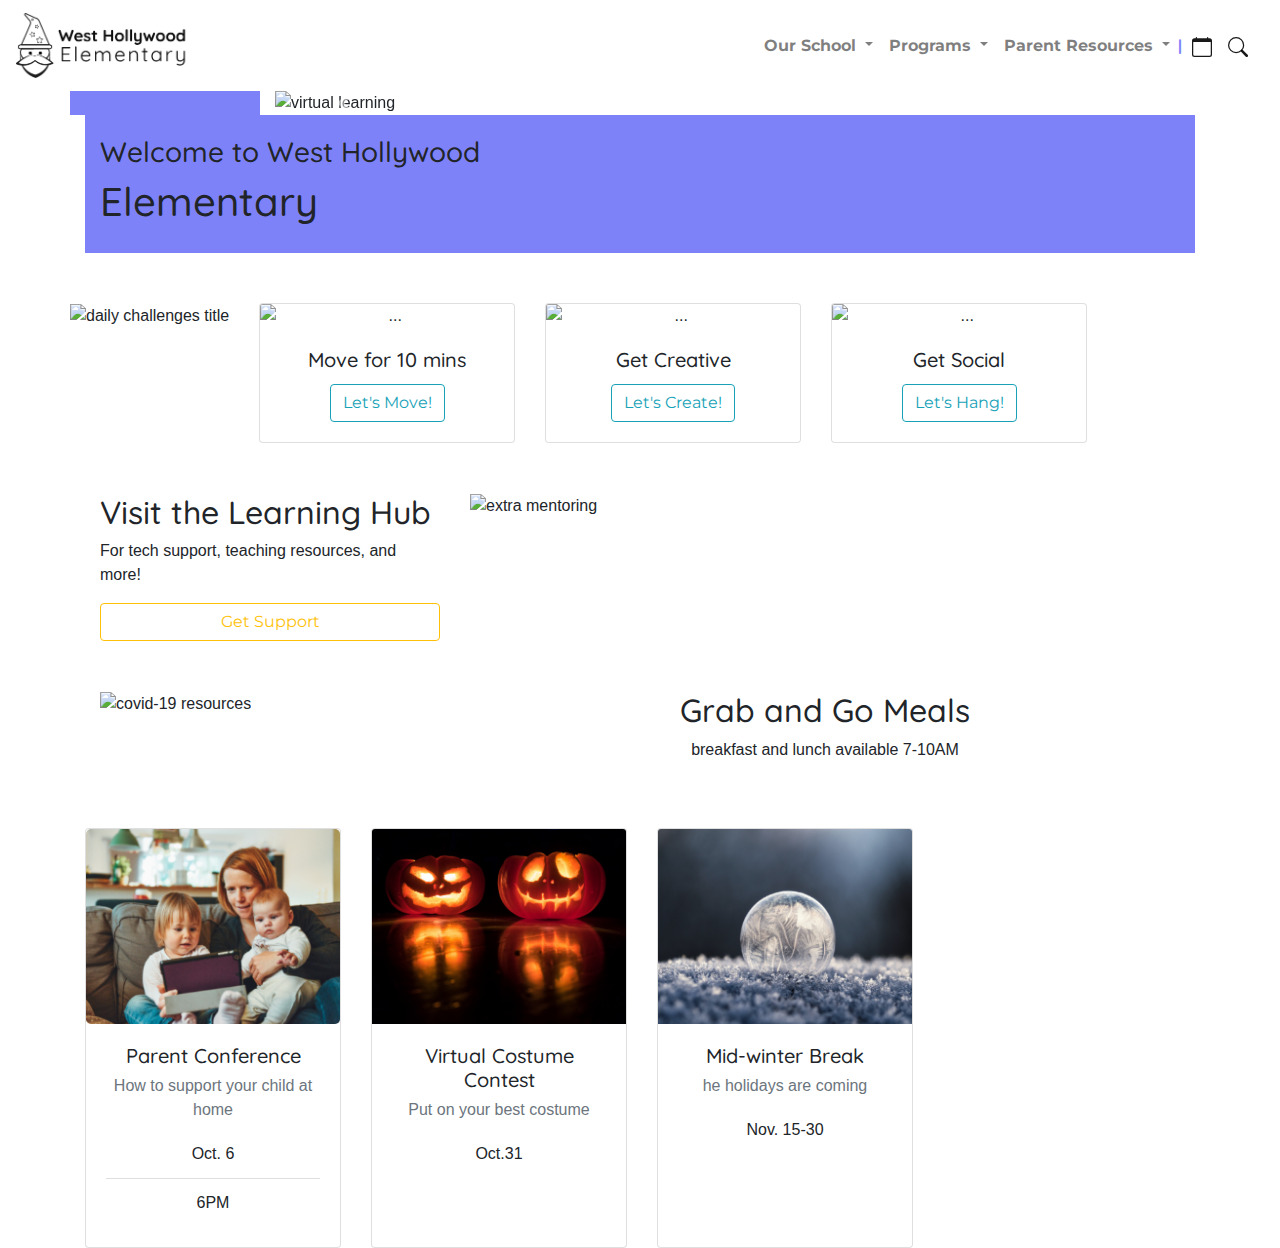
==== index.html @ 7e41cf3b "removed background squares" ====
<!DOCTYPE html>
<html lang="en">
<head>
    <meta charset="UTF-8">
    <meta name="viewport" content="width=device-width, initial-scale=1.0">
    <link rel="stylesheet" href="css/style.css">
    <link rel="stylesheet" href="https://stackpath.bootstrapcdn.com/bootstrap/4.5.2/css/bootstrap.min.css" integrity="sha384-JcKb8q3iqJ61gNV9KGb8thSsNjpSL0n8PARn9HuZOnIxN0hoP+VmmDGMN5t9UJ0Z" crossorigin="anonymous">
    <link href="https://fonts.googleapis.com/css2?family=Montserrat:ital,wght@0,300;0,400;0,500;0,600;0,700;1,300;1,400;1,500;1,600;1,700&family=Quicksand:wght@300;400;500;600;700&display=swap" rel="stylesheet">
    <link rel="stylesheet" href="https://unpkg.com/aos@next/dist/aos.css" />
    <title>West Hollywood Elementary</title>
</head>
<body>
<!--navigation-->
<nav class="navbar navbar-expand-lg navbar-light sticky-top">
    <div class="d-flex flex-grow-1">
        <span class="w-100 d-lg-none d-block"><!-- hidden spacer to center brand on mobile --></span>
        <a class="navbar-brand d-none d-lg-inline-block" href="index.html">
            <img src="images/wizard-logo-drk.png" width="175px" alt="wizard logo">
        </a>
        <a class="navbar-brand-two mx-auto d-lg-none d-inline-block" href="#">
            <img src="//placehold.it/40?text=LOGO" alt="logo">
        </a>
        <div class="w-100 text-right">
            <button class="navbar-toggler" type="button" data-toggle="collapse" data-target="#myNavbar">
                <span class="navbar-toggler-icon"></span>
            </button>
        </div>
    </div>
    <div class="collapse navbar-collapse flex-grow-1 text-right" id="myNavbar">
        <ul class="navbar-nav ml-auto flex-nowrap">
            <li class="nav-item dropdown">
                <a class="nav-link dropdown-toggle" href="#" id="navbarDropdownMenuLink" role="button" data-toggle="dropdown" aria-haspopup="true" aria-expanded="false">
                  Our School
                </a>
                <div class="dropdown-menu" aria-labelledby="navbarDropdownMenuLink">
                  <a class="dropdown-item" href="#">About</a>
                  <a class="dropdown-item" href="#">Attendance</a>
                  <a class="dropdown-item" href="#">California Learning Standards</a>
                  <a class="dropdown-item" href="#">COVID-19</a>
                  <a class="dropdown-item" href="#">Dress Code and Rules</a>
                  <a class="dropdown-item" href="#">Enrollment and Registration</a>
                  <a class="dropdown-item" href="#">Parking</a>
                  <a class="dropdown-item" href="#">Teachers and Staff</a>  
                </div>
              </li>
              <li class="nav-item dropdown">
                  <a class="nav-link dropdown-toggle" href="#" id="navbarDropdownMenuLink" role="button" data-toggle="dropdown" aria-haspopup="true" aria-expanded="false">
                    Programs
                  </a>
                  <div class="dropdown-menu" aria-labelledby="navbarDropdownMenuLink">
                    <a class="dropdown-item" href="#">COVID-19 Challenges</a>
                    <a class="dropdown-item" href="#">Gardening</a>
                    <a class="dropdown-item" href="#">GATE/SPED</a>
                    <a class="dropdown-item" href="#">Music</a>
                    <a class="dropdown-item" href="#">Physical Education</a>
                    <a class="dropdown-item" href="#">Visual Arts</a>
                  </div>
                </li>
                <li class="nav-item dropdown">
                  <a class="nav-link dropdown-toggle" href="#" id="navbarDropdownMenuLink" role="button" data-toggle="dropdown" aria-haspopup="true" aria-expanded="false">
                    Parent Resources
                  </a>
                  <div class="dropdown-menu" aria-labelledby="navbarDropdownMenuLink">
                    <a class="dropdown-item" href="#">Common Core</a>
                    <a class="dropdown-item" href="#">Friends of WHE</a>
                    <a class="dropdown-item" href="#">News and Alerts</a>
                    <a class="dropdown-item" href="#">Parent Portal</a>
                    <a class="dropdown-item" href="#">Principal’s Newsletter</a>
                    <a class="dropdown-item" href="#">School Site Council</a>
                    <a class="dropdown-item" href="#">Virtual Learning Hub</a>
                  </div>
                </li>
        </ul>
    </div>
    <div class="purpledivider">
        |
    </div>
    <!--calendar icon-->
    <a class="navbar-brand" href="#"> <svg width="1em" height="1em" viewBox="0 0 16 16" class="bi bi-calendar" fill="currentColor" xmlns="http://www.w3.org/2000/svg">
        <path fill-rule="evenodd" d="M3.5 0a.5.5 0 0 1 .5.5V1h8V.5a.5.5 0 0 1 1 0V1h1a2 2 0 0 1 2 2v11a2 2 0 0 1-2 2H2a2 2 0 0 1-2-2V3a2 2 0 0 1 2-2h1V.5a.5.5 0 0 1 .5-.5zM1 4v10a1 1 0 0 0 1 1h12a1 1 0 0 0 1-1V4H1z"/>
      </svg> 
    </a>
    <!--search icon-->
    <a class="navbar-brand" href="#"><svg width="1em" height="1em" viewBox="0 0 16 16" class="bi bi-search" fill="currentColor" xmlns="http://www.w3.org/2000/svg">
        <path fill-rule="evenodd" d="M10.442 10.442a1 1 0 0 1 1.415 0l3.85 3.85a1 1 0 0 1-1.414 1.415l-3.85-3.85a1 1 0 0 1 0-1.415z"/>
    <path fill-rule="evenodd" d="M6.5 12a5.5 5.5 0 1 0 0-11 5.5 5.5 0 0 0 0 11zM13 6.5a6.5 6.5 0 1 1-13 0 6.5 6.5 0 0 1 13 0z"/>
    </svg> 
    </a>
</nav>
<!--hero-->
<div class="container bg-hero">
    <div class="row">
        <div class="col-sm-2 bgherobookmark"></div>
        <div class="col-sm-10">
            <div id="carouselExampleCaptions" class="carousel slide" data-ride="carousel">
                <ol class="carousel-indicators">
                  <li data-target="#carouselExampleCaptions" data-slide-to="0" class="active"></li>
                  <li data-target="#carouselExampleCaptions" data-slide-to="1"></li>
                  <li data-target="#carouselExampleCaptions" data-slide-to="2"></li>
                </ol>
                <div class="carousel-inner">
                  <div class="carousel-item active">
                    <img src="images/hero1.png" class="d-block w-100" alt="virtual learning">
                    <div class="carousel-caption d-none d-md-block">
                      <h5>Virtual Learning
                        Hub</h5>
                      <p>We are ready to support all virtual learning needs!</p>
                    </div>
                  </div>
                  <div class="carousel-item">
                    <img src="images/hero2.png" class="d-block w-100" alt="virtual talent show">
                    <div class="carousel-caption d-none d-md-block">
                      <h5>Virtual Talent
                        Show</h5>
                      <p>TBA: Keep an eye out for performance date!</p>
                    </div>
                  </div>
                  <div class="carousel-item">
                    <img src="images/hero3.png" class="d-block w-100" alt="covid update">
                    <div class="carousel-caption d-none d-md-block">
                      <h5>COVID -19
                        Updates</h5>
                      <p>Sign up for text alerts or simply visit the calendar.</p>
                    </div>
                  </div>
                </div>
                <a class="carousel-control-prev" href="#carouselExampleCaptions" role="button" data-slide="prev">
                  <span class="carousel-control-prev-icon" aria-hidden="true"></span>
                  <span class="sr-only">Previous</span>
                </a>
                <a class="carousel-control-next" href="#carouselExampleCaptions" role="button" data-slide="next">
                  <span class="carousel-control-next-icon" aria-hidden="true"></span>
                  <span class="sr-only">Next</span>
                </a>
              </div>
        </div>
    </div>
    <div class="herobookmark-bottom">
        <h3>Welcome to West Hollywood</h3>
        <h1>Elementary</h1>
    </div>
</div>
<!--daily challenge-->
<div class="container containermargintop">
    <div class="row bgchallengesquare">
            <div class="marginright30">
                <img src="images/challengebookmark.png" alt="daily challenges title">
            </div>
        <div class="card-deck">

            <div class="card text-center" style="width: 16rem;">
                <img src="images/dailychallenge1.png" class="card-img-top" alt="...">
                <div class="card-body">
                    <h5 class="card-title">Move for 10 mins</h5>
                    <a href="#" class="btn btn-outline-info">Let's Move!</a>
                </div>
            </div>

            <div class="card text-center" style="width: 16rem;">
                <img src="images/dailychallenge2.png" class="card-img-top" alt="...">
                <div class="card-body">
                    <h5 class="card-title">Get Creative</h5>
                    <a href="#" class="btn btn-outline-info">Let's Create!</a>
                </div>
            </div>

            <div class="card text-center" style="width: 16rem;">
                <img src="images/dailychallenge3.png" class="card-img-top" alt="...">
                <div class="card-body">
                    <h5 class="card-title">Get Social</h5>
                    <a href="#" class="btn btn-outline-info">Let's Hang!</a>
                </div>
            </div>
    </div>
</div>
<!--extra mentoring-->
<div class="container containermargintop">
    <div class="row">
        <div class="col-sm-4 mentortxt">
            <h2>Visit the Learning
                Hub</h2>
            <p>For tech support, teaching resources, and more!</p>
            <a href="#" class="btn btn-outline-warning">Get Support</a>
        </div>
        <div class="bgmentorsquare col-sm-8">
            <div>
            <img src="images/mentoringbookmark.png" alt="extra mentoring">
            </div>
            <div>
                <img src="images/mentoring.png" alt="">
            </div>
        </div>
    </div>
</div>
<!--covid-19-->
<div class="container containermargintop">
    <div class="row">
        <div class="col-sm-2">
            <img src="images/covidbookmark.png" alt="covid-19 resources">
        </div>
        <div class="col-sm-2"></div>
        <div class="col-sm-8 bggrabngo">
            <h2>Grab and Go Meals</h2>
            <p>breakfast and lunch available 7-10AM</p>
            <img src="images/grabngo.png" alt="">
        </div>
    </div>
</div>
<!--upcoming-->
<div class="container containermargintop">
    <div class="row bgcalendarsquare">
        <div class="card-deck">

            <div class="card text-center h-100" style="width: 16rem;">
                <img src="images/conference.png" class="card-img-top" alt="parent conference">
                <div class="card-body">
                    <h5 class="card-title">Parent Conference</h5>
                    <p class="card-subtitle mb-2 text-muted">How to support your child at home</p>
                    <ul class="list-group list-group-flush">
                        <li class="list-group-item"> Oct. 6</li>
                        <li class="list-group-item">6PM</li>
                    </ul>
                </div>
            </div>

            <div class="card text-center h-100" style="width: 16rem;">
                <img src="images/halloween.png" alt="halloween pumpkins" class="card-img-top">
                <div class="card-body">
                    <h5 class="card-title">Virtual Costume Contest</h5>
                    <p class="card-subtitle mb-2 text-muted">Put on your best costume</p>
                    <ul class="list-group list-group-flush">
                        <li class="list-group-item">Oct.31</li>
                    </ul>
                </div>
            </div>

            <div class="card text-center h-100" style="width: 16rem;">
                <img src="images/holiday.png" class="card-img-top">
                <div class="card-body">
                    <h5 class="card-title">Mid-winter Break</h5>
                    <p class="card-subtitle mb-2 text-muted">he holidays are coming</p>
                    <ul class="list-group list-group-flush">
                        <li class="list-group-item">Nov. 15-30</li>
                    </ul>
                </div>
            </div>
            <div class="marginleft30">
            <img src="images/eventsbookmark.png" alt="">
            </div>
        </div>
    </div>
</div>
<!--script-->
<script src="https://code.jquery.com/jquery-3.5.1.slim.min.js" integrity="sha384-DfXdz2htPH0lsSSs5nCTpuj/zy4C+OGpamoFVy38MVBnE+IbbVYUew+OrCXaRkfj" crossorigin="anonymous"></script>
<script src="https://cdn.jsdelivr.net/npm/popper.js@1.16.1/dist/umd/popper.min.js" integrity="sha384-9/reFTGAW83EW2RDu2S0VKaIzap3H66lZH81PoYlFhbGU+6BZp6G7niu735Sk7lN" crossorigin="anonymous"></script>
<script src="https://stackpath.bootstrapcdn.com/bootstrap/4.5.2/js/bootstrap.min.js" integrity="sha384-B4gt1jrGC7Jh4AgTPSdUtOBvfO8shuf57BaghqFfPlYxofvL8/KUEfYiJOMMV+rV" crossorigin="anonymous"></script>
<script src="https://unpkg.com/aos@next/dist/aos.js"></script>
<script>
  AOS.init();
</script>
</body>
</html>
---- css/style.css ----
/*text*/
h1, h2, h3, h4, h5 {font-family: 'Quicksand', sans-serif;}
body, a {font-family: 'Montserrat', sans-serif;}
/*background*/
body {
    background-color: #F8F8F8;
}
/*nav*/
.purpledivider {
    color: #7E82F9;
    font-weight: 700;
    margin-right: 10px;
}
nav {
    font-family: 'Quicksand', sans-serif;
    font-weight: bold;
    background-color: rgb(255, 255, 255);
}
/*hero*/
.bgherobookmark {
    background-color: #7E82F9;
}
.herobookmark-bottom {
    background-color: #7E82F9;
    padding-top: 20px;
    padding-bottom: 20px;
    padding-left: 15px;
}
.carousel-caption {
    background-color: rgba(255, 255, 255, 0.692);
}
.carousel-caption p,.carousel-caption h5 {
    color: #5457af;
}
/*dailychallenge*/

/*margins*/
.containermargintop {
    margin-top: 50px;
}
.marginright30 {
    margin-right: 30px;
}
/*mentoring*/
.mentortxt {
    display: flex;
    flex-direction: column;
    justify-content: center;
}
.bgmentorsquare {
    display: flex;
}
/*covid*/
.bggrabngo {
    background-image: url(../images/bgcovidsquare.png);
    background-repeat: no-repeat;
    background-position: center;
    background-size: cover;
    display: flex;
    flex-direction: column;
    justify-content: center;
    align-items: center;
}
/*events*/
.marginleft30 {
    margin-left: 30px;
}
/*.bgcalendarsquare {
    background-image: url(../images/bgcalendarsquare.png);
    background-repeat: no-repeat;
    background-position: center;
    background-size: cover;
}*/
/*footer*/
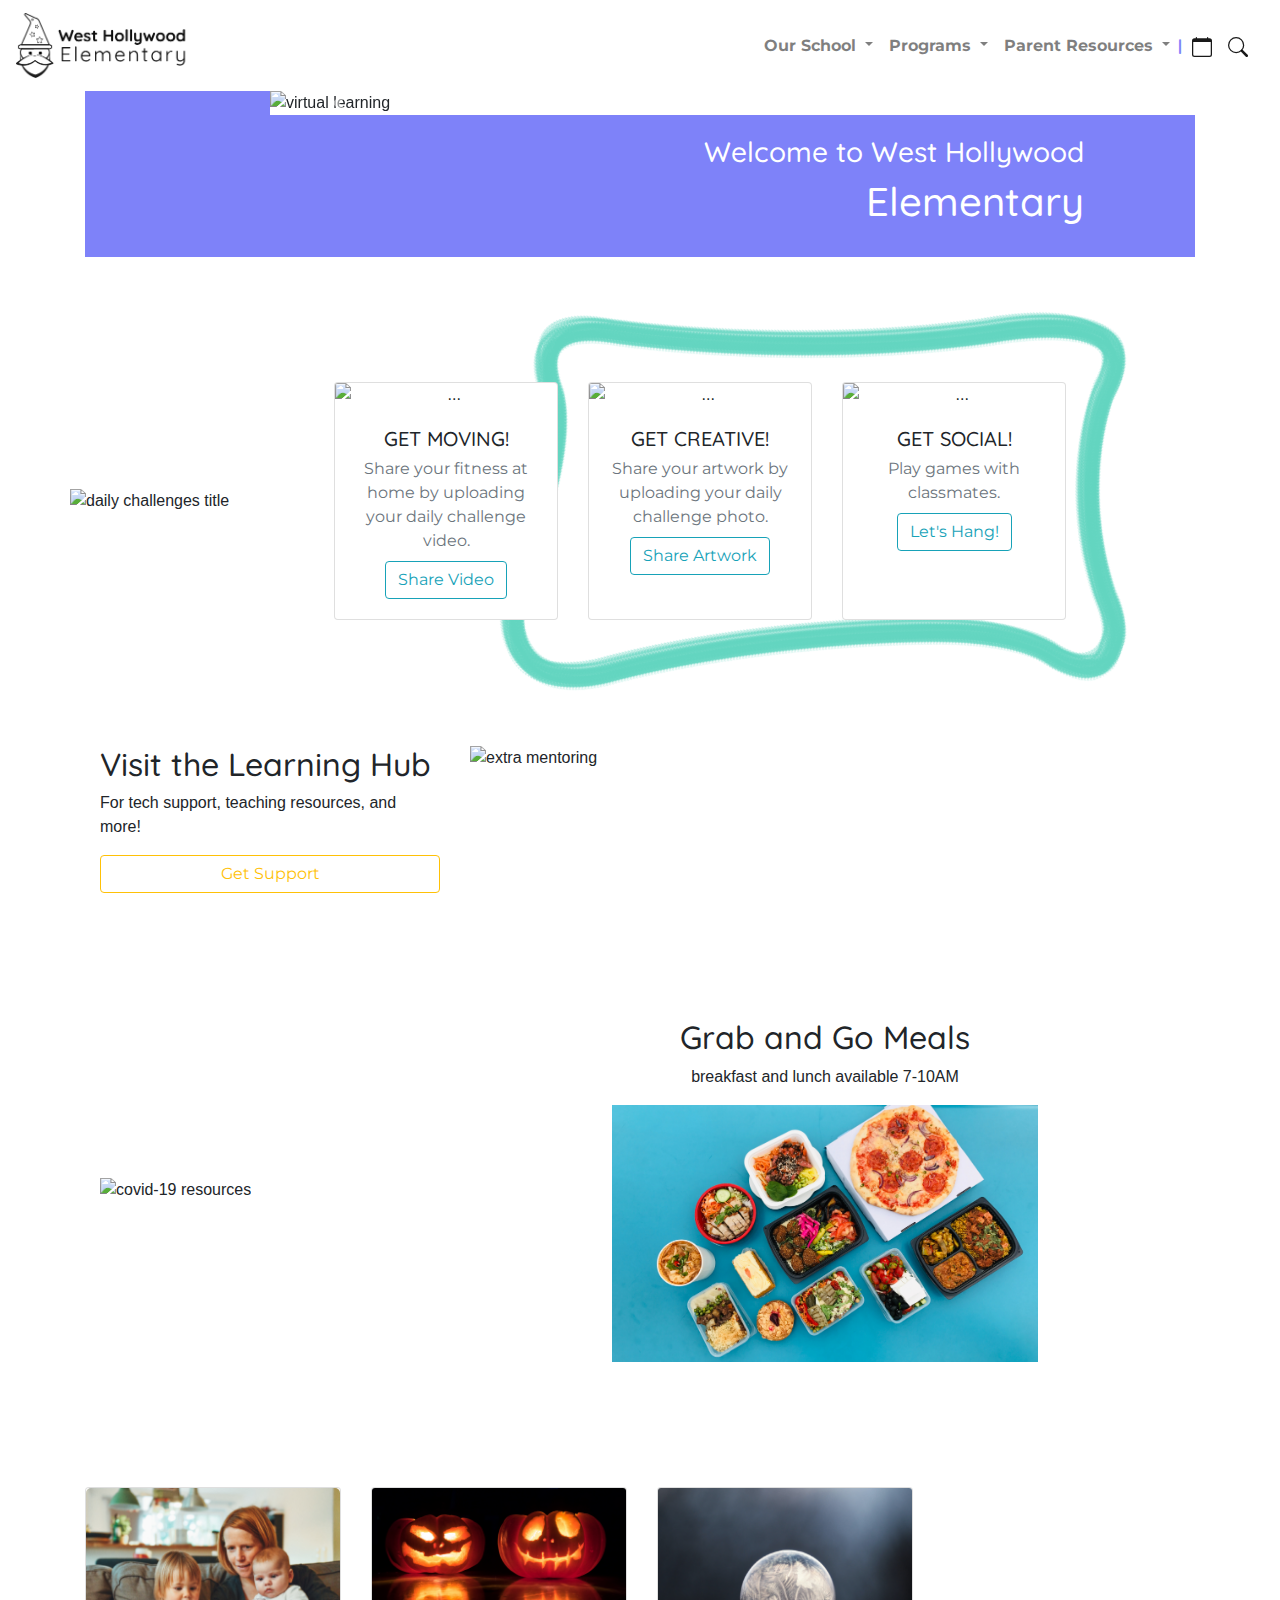
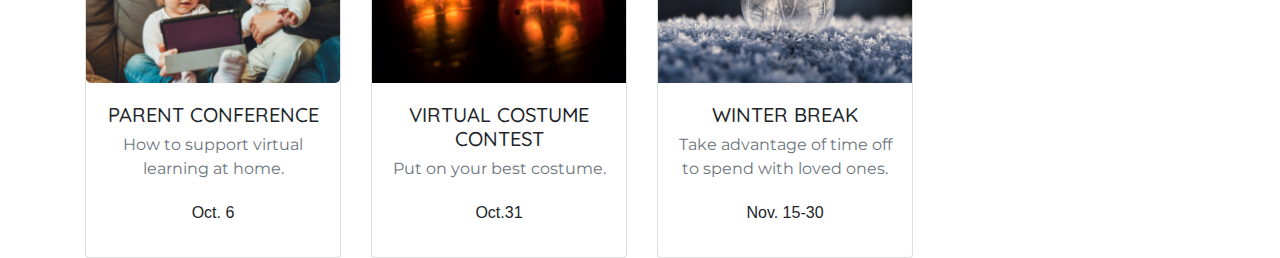
==== commit 80bb5c93: "Home page - footer" ====
--- a/index.html
+++ b/index.html
@@ -89,7 +89,7 @@
 </nav>
 <!--hero-->
 <div class="container bg-hero">
-    <div class="row">
+    <div class="row no-gutters">
         <div class="col-sm-2 bgherobookmark"></div>
         <div class="col-sm-10">
             <div id="carouselExampleCaptions" class="carousel slide" data-ride="carousel">
@@ -136,38 +136,46 @@
         </div>
     </div>
     <div class="herobookmark-bottom">
-        <h3>Welcome to West Hollywood</h3>
-        <h1>Elementary</h1>
+        <div class="herotxt">
+            <h3>Welcome to West Hollywood</h3>
+            <h1>Elementary</h1>
+        </div>
+        <div class="ruler">
+            <img src="images/footer-ruler.png" alt="">
+        </div>
     </div>
 </div>
 <!--daily challenge-->
 <div class="container containermargintop">
-    <div class="row bgchallengesquare">
+    <div class="row align-items-center">
             <div class="marginright30">
                 <img src="images/challengebookmark.png" alt="daily challenges title">
             </div>
-        <div class="card-deck">
-
-            <div class="card text-center" style="width: 16rem;">
+        <div class="card-deck bgchallengesquare">
+
+            <div class="card text-center" style="width: 14rem;">
                 <img src="images/dailychallenge1.png" class="card-img-top" alt="...">
                 <div class="card-body">
-                    <h5 class="card-title">Move for 10 mins</h5>
-                    <a href="#" class="btn btn-outline-info">Let's Move!</a>
-                </div>
-            </div>
-
-            <div class="card text-center" style="width: 16rem;">
+                    <h5 class="card-title">GET MOVING!</h5>
+                    <p class="card-subtitle mb-2 text-muted">Share your fitness at home by uploading your daily challenge video.</p>
+                    <a href="#" class="btn btn-outline-info">Share Video</a>
+                </div>
+            </div>
+
+            <div class="card text-center" style="width: 14rem;">
                 <img src="images/dailychallenge2.png" class="card-img-top" alt="...">
                 <div class="card-body">
-                    <h5 class="card-title">Get Creative</h5>
-                    <a href="#" class="btn btn-outline-info">Let's Create!</a>
-                </div>
-            </div>
-
-            <div class="card text-center" style="width: 16rem;">
+                    <h5 class="card-title">GET CREATIVE!</h5>
+                    <p class="card-subtitle mb-2 text-muted">Share your artwork by uploading your daily challenge photo.</p>
+                    <a href="#" class="btn btn-outline-info">Share Artwork</a>
+                </div>
+            </div>
+
+            <div class="card text-center" style="width: 14rem;">
                 <img src="images/dailychallenge3.png" class="card-img-top" alt="...">
                 <div class="card-body">
-                    <h5 class="card-title">Get Social</h5>
+                    <h5 class="card-title">GET SOCIAL!</h5>
+                    <p class="card-subtitle mb-2 text-muted">Play games with classmates.</p>
                     <a href="#" class="btn btn-outline-info">Let's Hang!</a>
                 </div>
             </div>
@@ -194,51 +202,49 @@
 </div>
 <!--covid-19-->
 <div class="container containermargintop">
-    <div class="row">
-        <div class="col-sm-2">
+    <div class="row align-items-center">
+        <div class="col-sm-4">
             <img src="images/covidbookmark.png" alt="covid-19 resources">
         </div>
-        <div class="col-sm-2"></div>
         <div class="col-sm-8 bggrabngo">
             <h2>Grab and Go Meals</h2>
             <p>breakfast and lunch available 7-10AM</p>
-            <img src="images/grabngo.png" alt="">
+            <img src="images/grabngo.jpg" width="60%" alt="">
         </div>
     </div>
 </div>
 <!--upcoming-->
 <div class="container containermargintop">
-    <div class="row bgcalendarsquare">
+    <div class="row bgcalendarsquare align-items-center">
         <div class="card-deck">
 
-            <div class="card text-center h-100" style="width: 16rem;">
+            <div class="card text-center h-100 calendarcardshadow" style="width: 16rem;">
                 <img src="images/conference.png" class="card-img-top" alt="parent conference">
                 <div class="card-body">
-                    <h5 class="card-title">Parent Conference</h5>
-                    <p class="card-subtitle mb-2 text-muted">How to support your child at home</p>
+                    <h5 class="card-title">PARENT CONFERENCE</h5>
+                    <p class="card-subtitle mb-2 text-muted">How to support virtual learning at home.</p>
                     <ul class="list-group list-group-flush">
                         <li class="list-group-item"> Oct. 6</li>
-                        <li class="list-group-item">6PM</li>
                     </ul>
                 </div>
             </div>
 
-            <div class="card text-center h-100" style="width: 16rem;">
+            <div class="card text-center h-100 calendarcardshadow" style="width: 16rem;">
                 <img src="images/halloween.png" alt="halloween pumpkins" class="card-img-top">
                 <div class="card-body">
-                    <h5 class="card-title">Virtual Costume Contest</h5>
-                    <p class="card-subtitle mb-2 text-muted">Put on your best costume</p>
+                    <h5 class="card-title">VIRTUAL COSTUME CONTEST</h5>
+                    <p class="card-subtitle mb-2 text-muted">Put on your best costume.</p>
                     <ul class="list-group list-group-flush">
                         <li class="list-group-item">Oct.31</li>
                     </ul>
                 </div>
             </div>
 
-            <div class="card text-center h-100" style="width: 16rem;">
+            <div class="card text-center h-100 calendarcardshadow" style="width: 16rem;">
                 <img src="images/holiday.png" class="card-img-top">
                 <div class="card-body">
-                    <h5 class="card-title">Mid-winter Break</h5>
-                    <p class="card-subtitle mb-2 text-muted">he holidays are coming</p>
+                    <h5 class="card-title">WINTER BREAK</h5>
+                    <p class="card-subtitle mb-2 text-muted">Take advantage of time off to spend with loved ones.</p>
                     <ul class="list-group list-group-flush">
                         <li class="list-group-item">Nov. 15-30</li>
                     </ul>
--- a/css/style.css
+++ b/css/style.css
@@ -1,6 +1,6 @@
 /*text*/
 h1, h2, h3, h4, h5 {font-family: 'Quicksand', sans-serif;}
-body, a {font-family: 'Montserrat', sans-serif;}
+body, a, .card-subtitle {font-family: 'Montserrat', sans-serif;}
 /*background*/
 body {
     background-color: #F8F8F8;
@@ -23,8 +23,14 @@
 .herobookmark-bottom {
     background-color: #7E82F9;
     padding-top: 20px;
-    padding-bottom: 20px;
-    padding-left: 15px;
+    color: white;
+    text-align: end;
+}
+.herotxt {
+    margin-right: 10%;
+}
+.ruler {
+    margin-bottom: 0;
 }
 .carousel-caption {
     background-color: rgba(255, 255, 255, 0.692);
@@ -32,8 +38,27 @@
 .carousel-caption p,.carousel-caption h5 {
     color: #5457af;
 }
+.no-gutters {
+    margin-right: 0;
+    margin-left: 0;
+  
+    > .col,
+    > [class*="col-"] {
+      padding-right: 0;
+      padding-left: 0;
+    }
+  }
 /*dailychallenge*/
-
+.bgchallengesquare {
+    background-image: url(../images/bgchallengesquare.png);
+    background-repeat: no-repeat;
+    background-position: right;
+    background-size: contain;
+    padding-top: 75px;
+    padding-bottom: 75px;
+    padding-right: 50px;
+    padding-left: 75px;
+}
 /*margins*/
 .containermargintop {
     margin-top: 50px;
@@ -56,6 +81,8 @@
     background-repeat: no-repeat;
     background-position: center;
     background-size: cover;
+    padding-top: 75px;
+    padding-bottom: 75px;
     display: flex;
     flex-direction: column;
     justify-content: center;
@@ -65,10 +92,9 @@
 .marginleft30 {
     margin-left: 30px;
 }
-/*.bgcalendarsquare {
-    background-image: url(../images/bgcalendarsquare.png);
-    background-repeat: no-repeat;
-    background-position: center;
-    background-size: cover;
-}*/
-/*footer*/+.calendarcardshadow:hover  {
+    box-shadow: 2px 4px 10px rgba(0, 0, 0, 0.15);
+    box-shadow: -2px -4px 10px rgba(0, 0, 0, 0.15);
+}
+/*footer*/
+
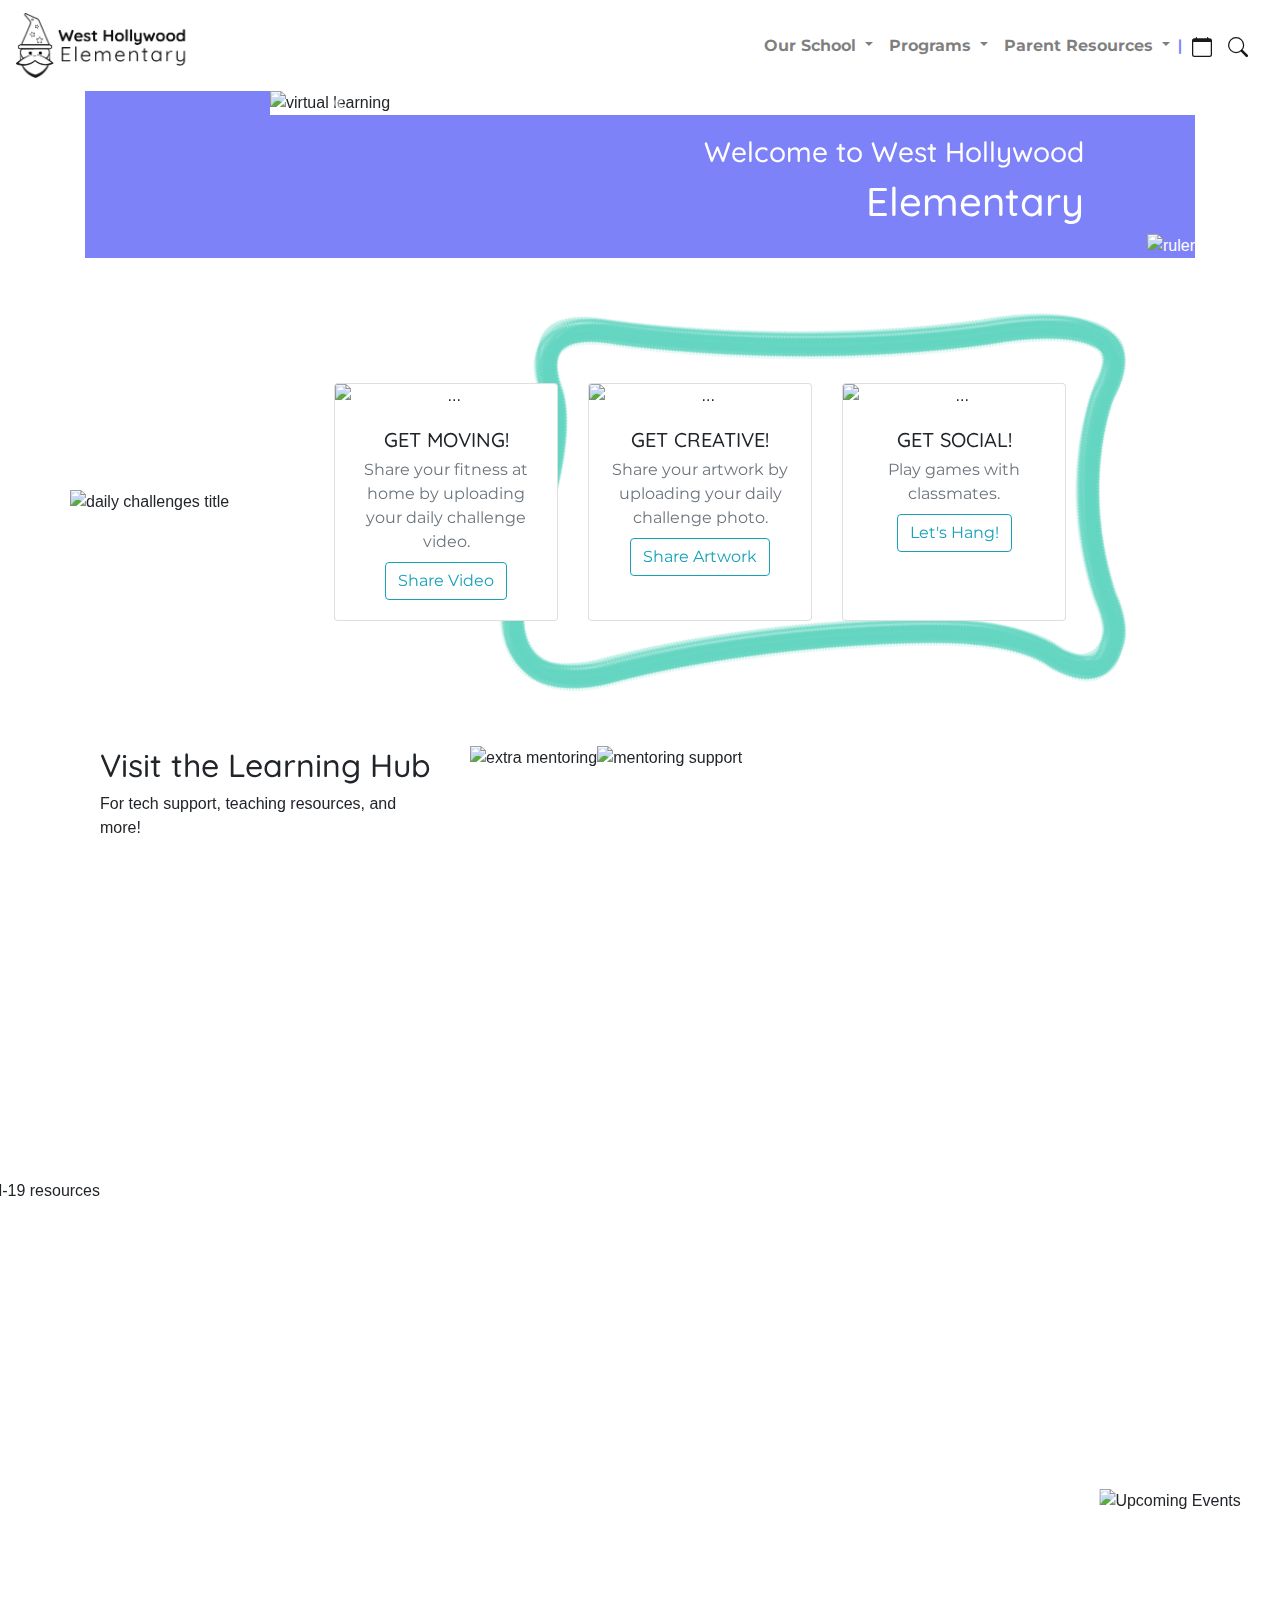
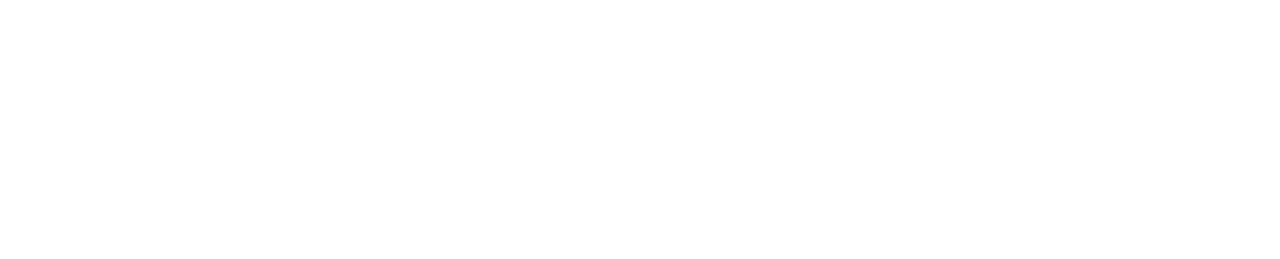
==== commit afe3bcc4: "scroll animations" ====
--- a/index.html
+++ b/index.html
@@ -90,8 +90,8 @@
 <!--hero-->
 <div class="container bg-hero">
     <div class="row no-gutters">
-        <div class="col-sm-2 bgherobookmark"></div>
-        <div class="col-sm-10">
+        <div class="col-sm-2 bgherobookmark" data-aos="fade-up"></div>
+        <div class="col-sm-10" data-aos="fade-up">
             <div id="carouselExampleCaptions" class="carousel slide" data-ride="carousel">
                 <ol class="carousel-indicators">
                   <li data-target="#carouselExampleCaptions" data-slide-to="0" class="active"></li>
@@ -137,11 +137,11 @@
     </div>
     <div class="herobookmark-bottom">
         <div class="herotxt">
-            <h3>Welcome to West Hollywood</h3>
-            <h1>Elementary</h1>
+            <h3 data-aos="slide-left">Welcome to West Hollywood</h3>
+            <h1 data-aos="slide-left" data-aos-offset="50">Elementary</h1>
         </div>
         <div class="ruler">
-            <img src="images/footer-ruler.png" alt="">
+            <img src="images/footer-ruler.png" alt="ruler">
         </div>
     </div>
 </div>
@@ -149,11 +149,11 @@
 <div class="container containermargintop">
     <div class="row align-items-center">
             <div class="marginright30">
-                <img src="images/challengebookmark.png" alt="daily challenges title">
+                <img src="images/challengebookmark.png" alt="daily challenges title" data-aos="slide-up">
             </div>
         <div class="card-deck bgchallengesquare">
 
-            <div class="card text-center" style="width: 14rem;">
+            <div class="card text-center" style="width: 14rem;" data-aos="slide-up">
                 <img src="images/dailychallenge1.png" class="card-img-top" alt="...">
                 <div class="card-body">
                     <h5 class="card-title">GET MOVING!</h5>
@@ -162,7 +162,7 @@
                 </div>
             </div>
 
-            <div class="card text-center" style="width: 14rem;">
+            <div class="card text-center" style="width: 14rem;" data-aos="slide-up">
                 <img src="images/dailychallenge2.png" class="card-img-top" alt="...">
                 <div class="card-body">
                     <h5 class="card-title">GET CREATIVE!</h5>
@@ -171,7 +171,7 @@
                 </div>
             </div>
 
-            <div class="card text-center" style="width: 14rem;">
+            <div class="card text-center" style="width: 14rem;" data-aos="slide-up">
                 <img src="images/dailychallenge3.png" class="card-img-top" alt="...">
                 <div class="card-body">
                     <h5 class="card-title">GET SOCIAL!</h5>
@@ -185,17 +185,16 @@
 <div class="container containermargintop">
     <div class="row">
         <div class="col-sm-4 mentortxt">
-            <h2>Visit the Learning
-                Hub</h2>
-            <p>For tech support, teaching resources, and more!</p>
-            <a href="#" class="btn btn-outline-warning">Get Support</a>
+            <h2 data-aos="fade-up">Visit the Learning Hub</h2>
+            <p data-aos="fade-up">For tech support, teaching resources, and more!</p>
+            <a href="#" class="btn btn-outline-warning" data-aos="fade-up">Get Support</a>
         </div>
         <div class="bgmentorsquare col-sm-8">
             <div>
-            <img src="images/mentoringbookmark.png" alt="extra mentoring">
+                <img src="images/mentoringbookmark.png" alt="extra mentoring" data-aos="slide-left">
             </div>
             <div>
-                <img src="images/mentoring.png" alt="">
+                <img src="images/mentoring.png" alt="mentoring support" data-aos="slide-left">
             </div>
         </div>
     </div>
@@ -204,12 +203,12 @@
 <div class="container containermargintop">
     <div class="row align-items-center">
         <div class="col-sm-4">
-            <img src="images/covidbookmark.png" alt="covid-19 resources">
+            <img src="images/covidbookmark.png" alt="covid-19 resources" data-aos="slide-right">
         </div>
         <div class="col-sm-8 bggrabngo">
-            <h2>Grab and Go Meals</h2>
-            <p>breakfast and lunch available 7-10AM</p>
-            <img src="images/grabngo.jpg" width="60%" alt="">
+            <h2 data-aos="fade-up">Grab and Go Meals</h2>
+            <p data-aos="fade-up">breakfast and lunch available 7-10AM</p>
+            <img src="images/grabngo.jpg" width="60%" alt="lunch bag to go" data-aos="fade-up">
         </div>
     </div>
 </div>
@@ -218,7 +217,7 @@
     <div class="row bgcalendarsquare align-items-center">
         <div class="card-deck">
 
-            <div class="card text-center h-100 calendarcardshadow" style="width: 16rem;">
+            <div class="card text-center h-100 calendarcardshadow" style="width: 16rem;" data-aos="flip-up">
                 <img src="images/conference.png" class="card-img-top" alt="parent conference">
                 <div class="card-body">
                     <h5 class="card-title">PARENT CONFERENCE</h5>
@@ -229,7 +228,7 @@
                 </div>
             </div>
 
-            <div class="card text-center h-100 calendarcardshadow" style="width: 16rem;">
+            <div class="card text-center h-100 calendarcardshadow" style="width: 16rem;" data-aos="flip-up">
                 <img src="images/halloween.png" alt="halloween pumpkins" class="card-img-top">
                 <div class="card-body">
                     <h5 class="card-title">VIRTUAL COSTUME CONTEST</h5>
@@ -240,7 +239,7 @@
                 </div>
             </div>
 
-            <div class="card text-center h-100 calendarcardshadow" style="width: 16rem;">
+            <div class="card text-center h-100 calendarcardshadow" style="width: 16rem;" data-aos="flip-up">
                 <img src="images/holiday.png" class="card-img-top">
                 <div class="card-body">
                     <h5 class="card-title">WINTER BREAK</h5>
@@ -251,7 +250,7 @@
                 </div>
             </div>
             <div class="marginleft30">
-            <img src="images/eventsbookmark.png" alt="">
+            <img src="images/eventsbookmark.png" alt="Upcoming Events" data-aos="slide-left">
             </div>
         </div>
     </div>
--- a/css/style.css
+++ b/css/style.css
@@ -75,6 +75,9 @@
 .bgmentorsquare {
     display: flex;
 }
+.mentorimg img{
+    border-radius: 5px;
+}
 /*covid*/
 .bggrabngo {
     background-image: url(../images/bgcovidsquare.png);
@@ -88,6 +91,9 @@
     justify-content: center;
     align-items: center;
 }
+.bggrabngo img {
+    border-radius: 5px;
+}
 /*events*/
 .marginleft30 {
     margin-left: 30px;
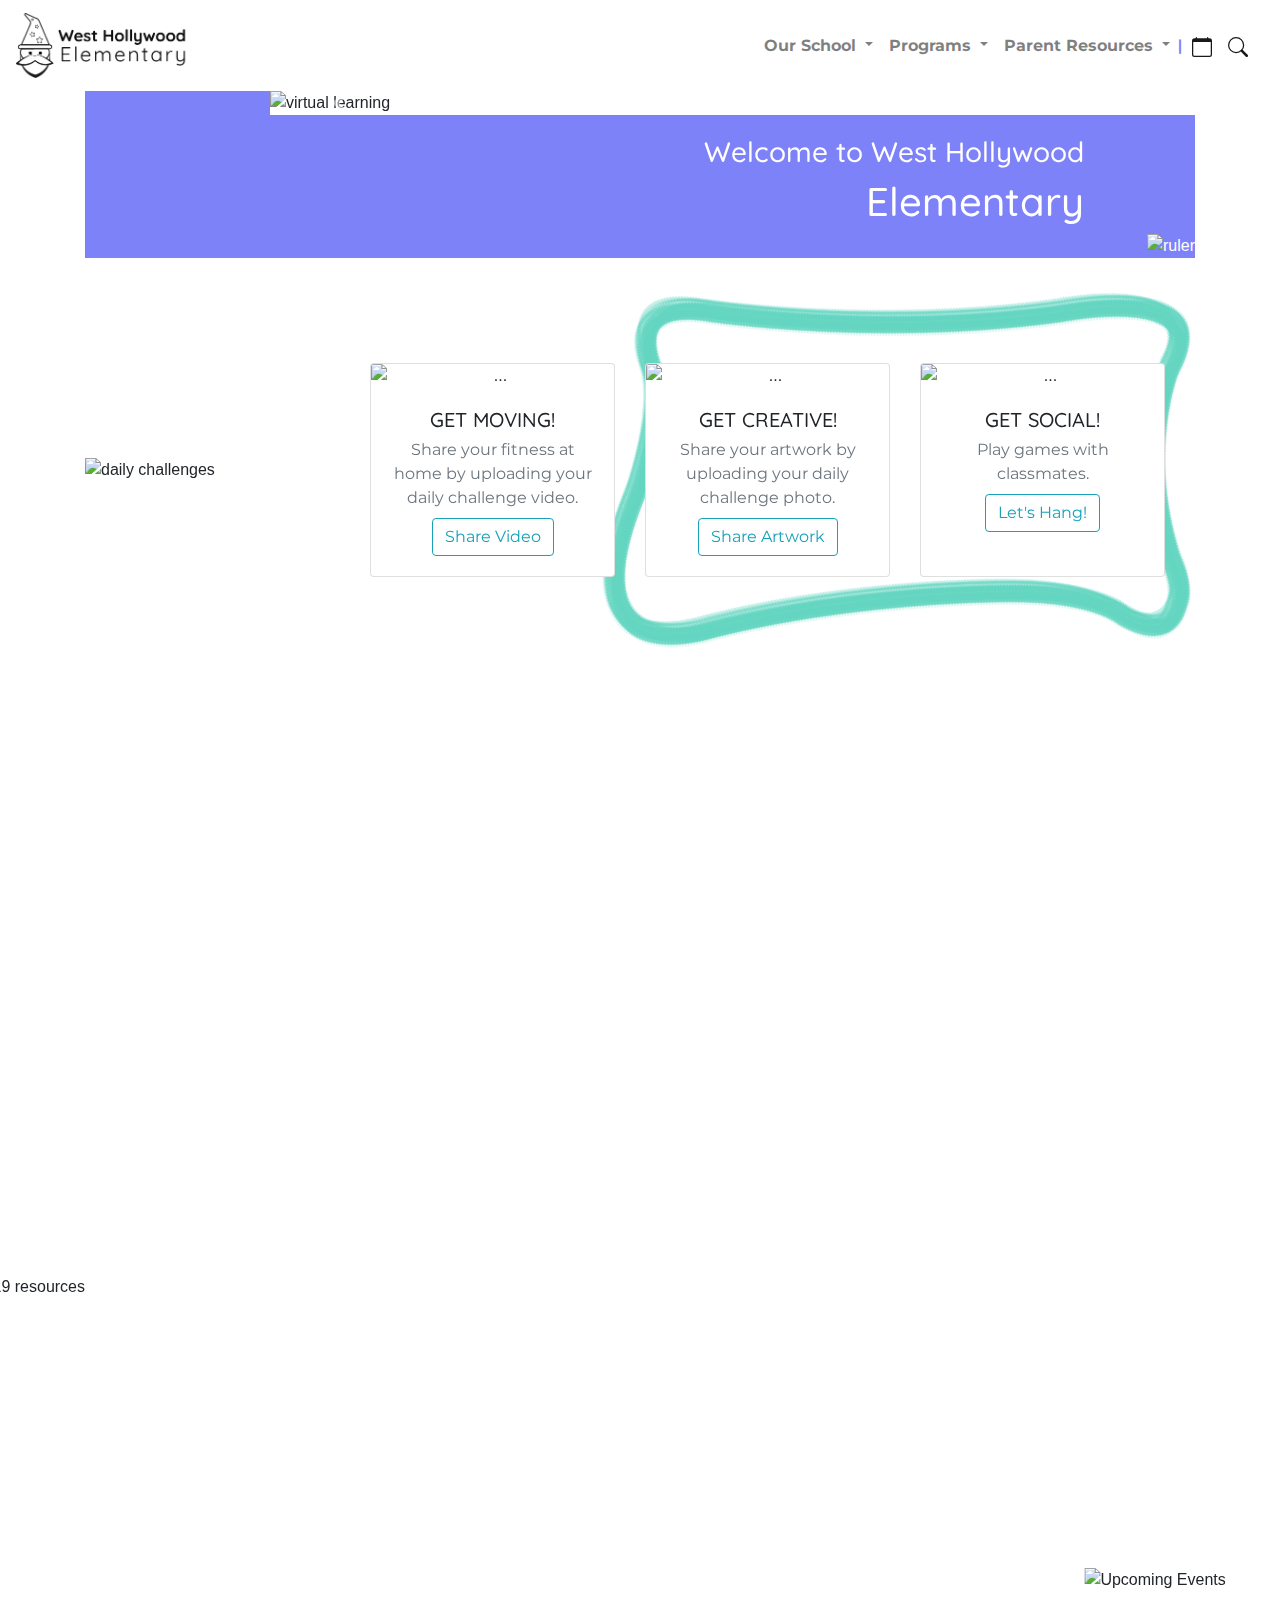
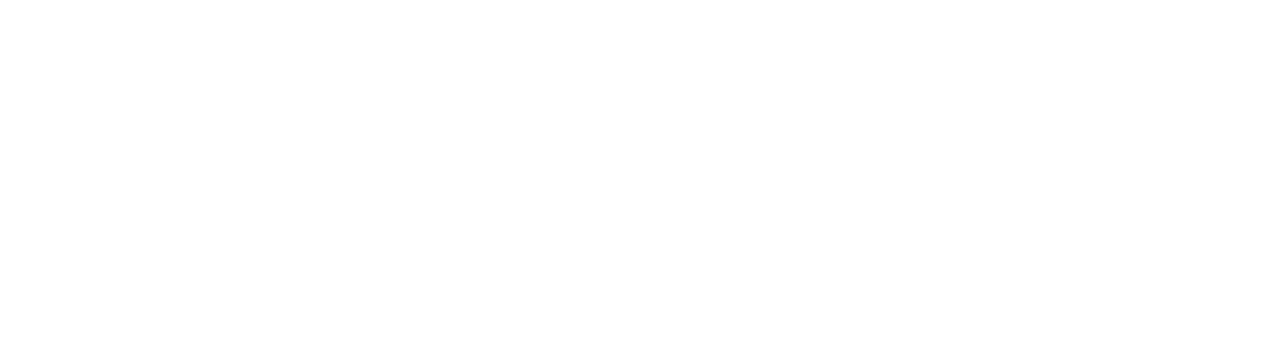
==== commit 89712e43: "learning hub test" ====
--- a/index.html
+++ b/index.html
@@ -13,12 +13,11 @@
 <!--navigation-->
 <nav class="navbar navbar-expand-lg navbar-light sticky-top">
     <div class="d-flex flex-grow-1">
-        <span class="w-100 d-lg-none d-block"><!-- hidden spacer to center brand on mobile --></span>
         <a class="navbar-brand d-none d-lg-inline-block" href="index.html">
-            <img src="images/wizard-logo-drk.png" width="175px" alt="wizard logo">
+            <img src="images/wizard-logo-drk.png" alt="wizard logo" class="wizard-logo">
         </a>
         <a class="navbar-brand-two mx-auto d-lg-none d-inline-block" href="#">
-            <img src="//placehold.it/40?text=LOGO" alt="logo">
+            <img src="images/wizard-logo-drk-mobile.png" alt="logo">
         </a>
         <div class="w-100 text-right">
             <button class="navbar-toggler" type="button" data-toggle="collapse" data-target="#myNavbar">
@@ -91,7 +90,7 @@
 <div class="container bg-hero">
     <div class="row no-gutters">
         <div class="col-sm-2 bgherobookmark" data-aos="fade-up"></div>
-        <div class="col-sm-10" data-aos="fade-up">
+        <div class="col col-sm-10" data-aos="fade-up">
             <div id="carouselExampleCaptions" class="carousel slide" data-ride="carousel">
                 <ol class="carousel-indicators">
                   <li data-target="#carouselExampleCaptions" data-slide-to="0" class="active"></li>
@@ -147,13 +146,13 @@
 </div>
 <!--daily challenge-->
 <div class="container containermargintop">
-    <div class="row align-items-center">
-            <div class="marginright30">
-                <img src="images/challengebookmark.png" alt="daily challenges title" data-aos="slide-up">
-            </div>
-        <div class="card-deck bgchallengesquare">
-
-            <div class="card text-center" style="width: 14rem;" data-aos="slide-up">
+    <div class="row align-items-center dailychallenge">
+        <div class="col-sm-3 challengebookmark" >
+            <img src="images/challengebookmark.png" alt="daily challenges" data-aos="slide-up">
+        </div>
+        <div class="card-deck col-sm-9 bgchallengesquare">
+
+            <div class="card text-center cardwidth" style="width: 14rem;" data-aos="slide-up">
                 <img src="images/dailychallenge1.png" class="card-img-top" alt="...">
                 <div class="card-body">
                     <h5 class="card-title">GET MOVING!</h5>
@@ -162,7 +161,7 @@
                 </div>
             </div>
 
-            <div class="card text-center" style="width: 14rem;" data-aos="slide-up">
+            <div class="card text-center cardwidth" style="width: 14rem;" data-aos="slide-up">
                 <img src="images/dailychallenge2.png" class="card-img-top" alt="...">
                 <div class="card-body">
                     <h5 class="card-title">GET CREATIVE!</h5>
@@ -171,7 +170,7 @@
                 </div>
             </div>
 
-            <div class="card text-center" style="width: 14rem;" data-aos="slide-up">
+            <div class="card text-center cardwidth" style="width: 14rem;" data-aos="slide-up">
                 <img src="images/dailychallenge3.png" class="card-img-top" alt="...">
                 <div class="card-body">
                     <h5 class="card-title">GET SOCIAL!</h5>
@@ -179,24 +178,19 @@
                     <a href="#" class="btn btn-outline-info">Let's Hang!</a>
                 </div>
             </div>
+        </div>    
     </div>
 </div>
 <!--extra mentoring-->
 <div class="container containermargintop">
-    <div class="row">
-        <div class="col-sm-4 mentortxt">
+    <div class="row mentorpadding">
+        <div class="col col-md-4 mentortxt">
             <h2 data-aos="fade-up">Visit the Learning Hub</h2>
             <p data-aos="fade-up">For tech support, teaching resources, and more!</p>
-            <a href="#" class="btn btn-outline-warning" data-aos="fade-up">Get Support</a>
-        </div>
-        <div class="bgmentorsquare col-sm-8">
-            <div>
-                <img src="images/mentoringbookmark.png" alt="extra mentoring" data-aos="slide-left">
-            </div>
-            <div>
-                <img src="images/mentoring.png" alt="mentoring support" data-aos="slide-left">
-            </div>
-        </div>
+            <a href="getsupport.html" class="btn btn-outline-warning" data-aos="fade-up">Get Support</a>
+        </div>
+        <div class="col-md-3 mentorbookmark"></div>
+        <div class="col-md-5 bgmentor" data-aos="slide-left"></div>
     </div>
 </div>
 <!--covid-19-->
--- a/css/style.css
+++ b/css/style.css
@@ -15,6 +15,9 @@
     font-family: 'Quicksand', sans-serif;
     font-weight: bold;
     background-color: rgb(255, 255, 255);
+}
+.wizard-logo {
+    width: 175px;
 }
 /*hero*/
 .bgherobookmark {
@@ -58,25 +61,38 @@
     padding-bottom: 75px;
     padding-right: 50px;
     padding-left: 75px;
+    flex-wrap: nowrap;
+}
+.challengebookmark img {
+    width: 100%;
 }
 /*margins*/
 .containermargintop {
-    margin-top: 50px;
+    margin-top: 30px;
 }
-.marginright30 {
-    margin-right: 30px;
-}
+
 /*mentoring*/
 .mentortxt {
     display: flex;
     flex-direction: column;
     justify-content: center;
+    padding-top: 100px;
+    padding-bottom: 100px;
 }
 .bgmentorsquare {
     display: flex;
 }
-.mentorimg img{
-    border-radius: 5px;
+.bgmentor {
+    background-image: url(../images/mentoring.png);
+    background-repeat: no-repeat;
+    background-position: center;
+    background-size: cover;
+}
+.mentorbookmark {
+    background-image: url(../images/mentoringbookmark.png);
+    background-repeat: no-repeat;
+    background-position: center;
+    background-size: contain;
 }
 /*covid*/
 .bggrabngo {
@@ -102,5 +118,27 @@
     box-shadow: 2px 4px 10px rgba(0, 0, 0, 0.15);
     box-shadow: -2px -4px 10px rgba(0, 0, 0, 0.15);
 }
-/*footer*/
+/*Media 
 
+@media (min-width: 768px) {
+    .row {
+        flex-direction: column;
+    }
+    .challengebookmark {
+        transform: rotate(90deg);
+    }
+    .challengebookmark img {
+        width: 150%;
+    }
+    .containermargintop {
+        margin-top: 0;
+    }
+    .bgchallengesquare {
+        padding-top: 0;
+        padding-bottom: 0;
+        padding-right: 0;
+        padding-left: 0;
+        flex-wrap: nowrap;
+    }
+}
+*/
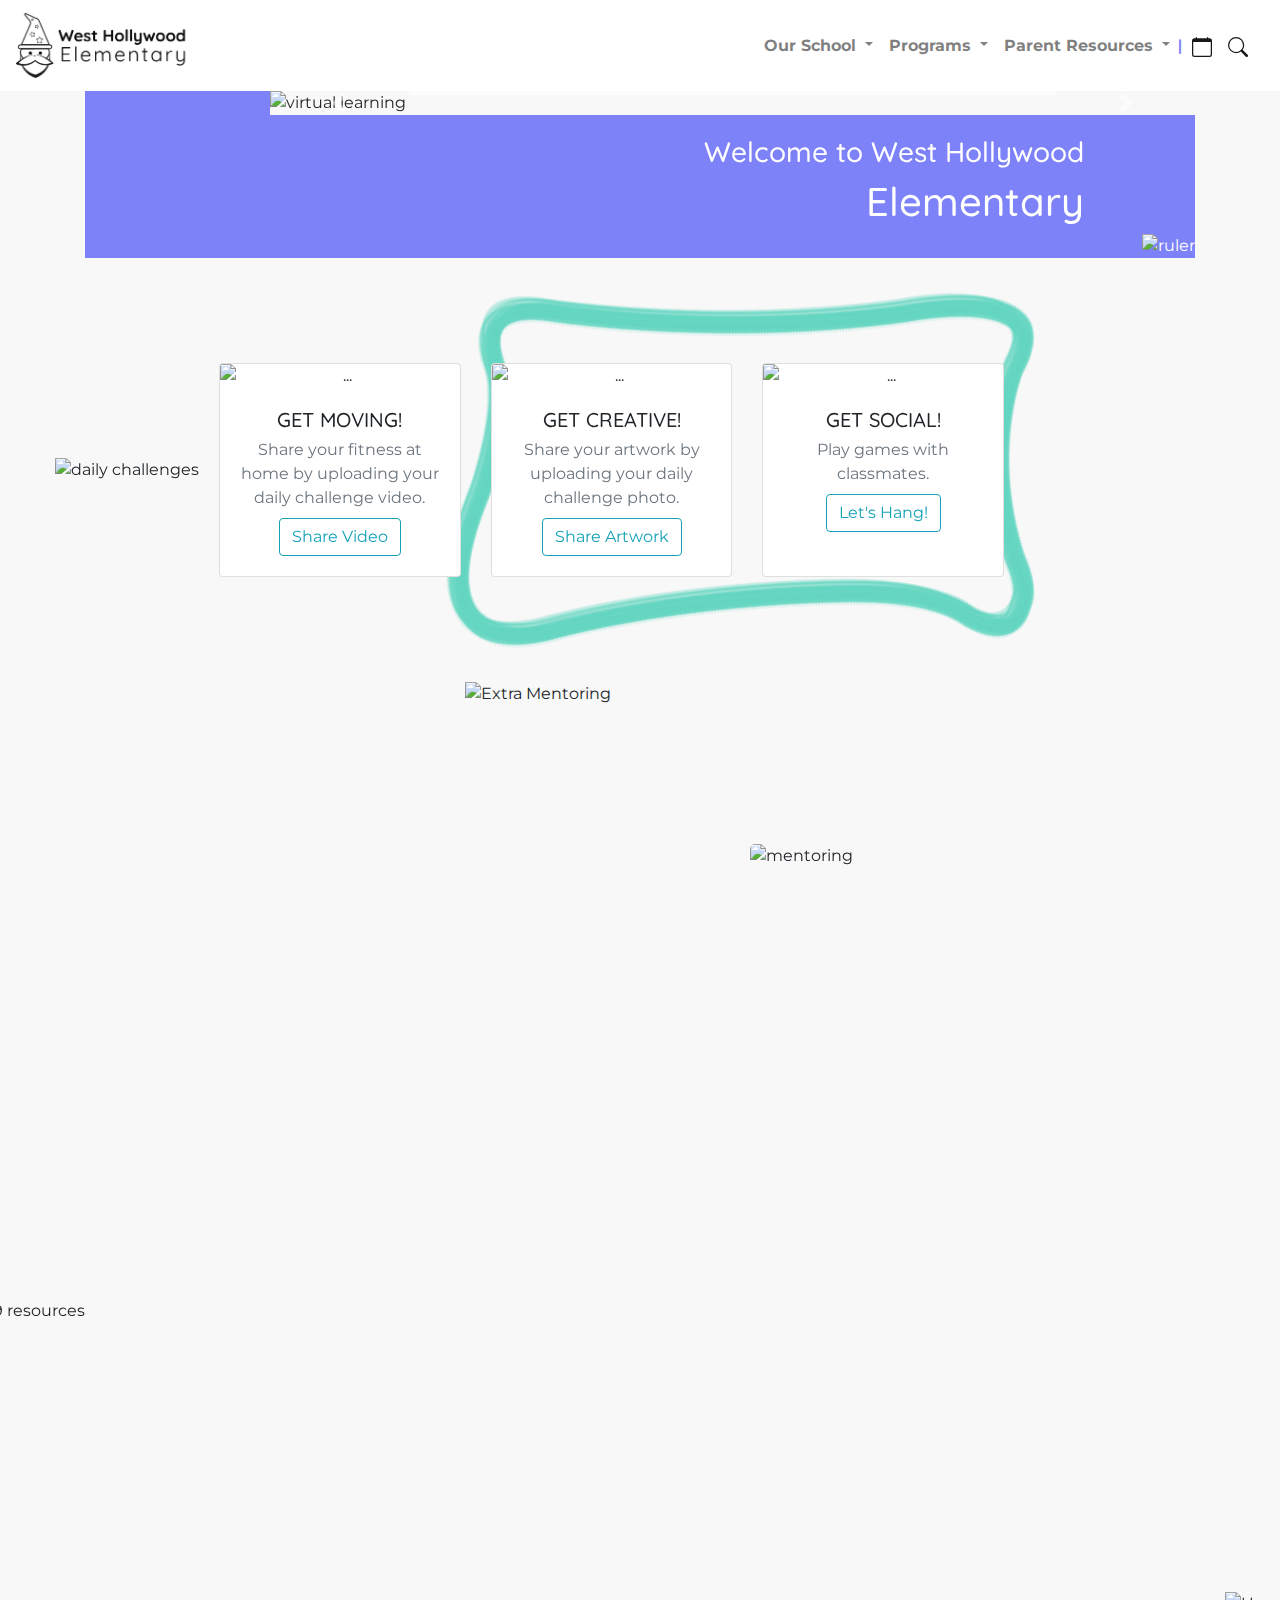
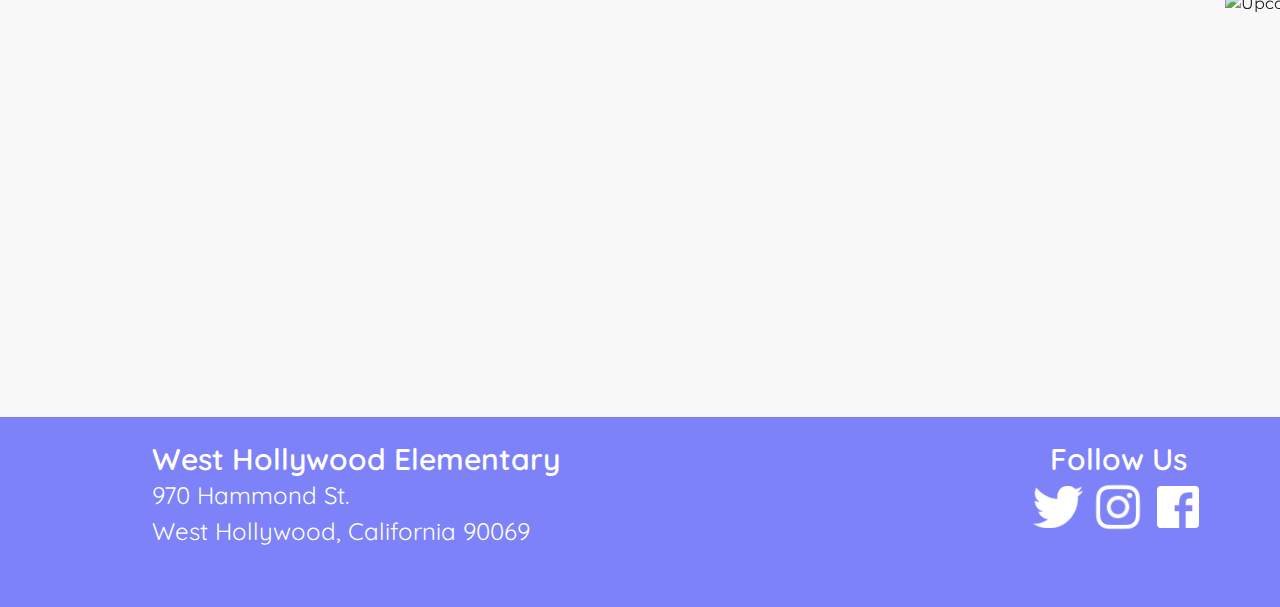
==== commit 2e2b393a: "container updates" ====
--- a/index.html
+++ b/index.html
@@ -3,10 +3,10 @@
 <head>
     <meta charset="UTF-8">
     <meta name="viewport" content="width=device-width, initial-scale=1.0">
-    <link rel="stylesheet" href="css/style.css">
     <link rel="stylesheet" href="https://stackpath.bootstrapcdn.com/bootstrap/4.5.2/css/bootstrap.min.css" integrity="sha384-JcKb8q3iqJ61gNV9KGb8thSsNjpSL0n8PARn9HuZOnIxN0hoP+VmmDGMN5t9UJ0Z" crossorigin="anonymous">
     <link href="https://fonts.googleapis.com/css2?family=Montserrat:ital,wght@0,300;0,400;0,500;0,600;0,700;1,300;1,400;1,500;1,600;1,700&family=Quicksand:wght@300;400;500;600;700&display=swap" rel="stylesheet">
     <link rel="stylesheet" href="https://unpkg.com/aos@next/dist/aos.css" />
+    <link rel="stylesheet" href="css/style.css">
     <title>West Hollywood Elementary</title>
 </head>
 <body>
@@ -89,8 +89,8 @@
 <!--hero-->
 <div class="container bg-hero">
     <div class="row no-gutters">
-        <div class="col-sm-2 bgherobookmark" data-aos="fade-up"></div>
-        <div class="col col-sm-10" data-aos="fade-up">
+        <div class="col-md-2 bg-lightblue" data-aos="fade-up"></div>
+        <div class="col col-md-10" data-aos="fade-up">
             <div id="carouselExampleCaptions" class="carousel slide" data-ride="carousel">
                 <ol class="carousel-indicators">
                   <li data-target="#carouselExampleCaptions" data-slide-to="0" class="active"></li>
@@ -134,7 +134,7 @@
               </div>
         </div>
     </div>
-    <div class="herobookmark-bottom">
+    <div class="heroruler-bottom bg-lightblue">
         <div class="herotxt">
             <h3 data-aos="slide-left">Welcome to West Hollywood</h3>
             <h1 data-aos="slide-left" data-aos-offset="50">Elementary</h1>
@@ -146,60 +146,65 @@
 </div>
 <!--daily challenge-->
 <div class="container containermargintop">
-    <div class="row align-items-center dailychallenge">
-        <div class="col-sm-3 challengebookmark" >
-            <img src="images/challengebookmark.png" alt="daily challenges" data-aos="slide-up">
-        </div>
-        <div class="card-deck col-sm-9 bgchallengesquare">
-
-            <div class="card text-center cardwidth" style="width: 14rem;" data-aos="slide-up">
-                <img src="images/dailychallenge1.png" class="card-img-top" alt="...">
-                <div class="card-body">
-                    <h5 class="card-title">GET MOVING!</h5>
-                    <p class="card-subtitle mb-2 text-muted">Share your fitness at home by uploading your daily challenge video.</p>
-                    <a href="#" class="btn btn-outline-info">Share Video</a>
-                </div>
-            </div>
-
-            <div class="card text-center cardwidth" style="width: 14rem;" data-aos="slide-up">
-                <img src="images/dailychallenge2.png" class="card-img-top" alt="...">
-                <div class="card-body">
-                    <h5 class="card-title">GET CREATIVE!</h5>
-                    <p class="card-subtitle mb-2 text-muted">Share your artwork by uploading your daily challenge photo.</p>
-                    <a href="#" class="btn btn-outline-info">Share Artwork</a>
-                </div>
-            </div>
-
-            <div class="card text-center cardwidth" style="width: 14rem;" data-aos="slide-up">
-                <img src="images/dailychallenge3.png" class="card-img-top" alt="...">
-                <div class="card-body">
-                    <h5 class="card-title">GET SOCIAL!</h5>
-                    <p class="card-subtitle mb-2 text-muted">Play games with classmates.</p>
-                    <a href="#" class="btn btn-outline-info">Let's Hang!</a>
-                </div>
-            </div>
-        </div>    
-    </div>
+  <div class="row align-items-center dailychallenge">
+      <div class="card-deck challengebookmark">
+        <img src="images/challengebookmark.png" alt="daily challenges" data-aos="slide-up">
+      </div>
+      <div class="col-md-9 bg-challengesquare">
+        <div class="row">
+          <div class="card-deck">
+            <div class="card text-center" data-aos="slide-up">
+              <img src="images/dailychallenge1.png" class="card-img-top" alt="...">
+              <div class="card-body">
+                <h5 class="card-title">GET MOVING!</h5>
+                <p class="card-subtitle mb-2 text-muted">Share your fitness at home by uploading your daily challenge video.</p>
+                <a href="#" class="btn btn-outline-info">Share Video</a>
+              </div>
+            </div>
+            <div class="card text-center" data-aos="slide-up">
+              <img src="images/dailychallenge2.png" class="card-img-top" alt="...">
+              <div class="card-body">
+                <h5 class="card-title">GET CREATIVE!</h5>
+                <p class="card-subtitle mb-2 text-muted">Share your artwork by uploading your daily challenge photo.</p>
+                <a href="#" class="btn btn-outline-info">Share Artwork</a>
+              </div>
+            </div>
+            <div class="card text-center" data-aos="slide-up">
+              <img src="images/dailychallenge3.png" class="card-img-top" alt="...">
+              <div class="card-body">
+                <h5 class="card-title">GET SOCIAL!</h5>
+                <p class="card-subtitle mb-2 text-muted">Play games with classmates.</p>
+                <a href="#" class="btn btn-outline-info">Let's Hang!</a>
+              </div>
+            </div>  
+          </div>
+        </div>  
+      </div>
+  </div>
 </div>
 <!--extra mentoring-->
 <div class="container containermargintop">
-    <div class="row mentorpadding">
-        <div class="col col-md-4 mentortxt">
+    <div class="row">
+        <div class="col-md-4 mentortxt">
             <h2 data-aos="fade-up">Visit the Learning Hub</h2>
             <p data-aos="fade-up">For tech support, teaching resources, and more!</p>
-            <a href="getsupport.html" class="btn btn-outline-warning" data-aos="fade-up">Get Support</a>
-        </div>
-        <div class="col-md-3 mentorbookmark"></div>
-        <div class="col-md-5 bgmentor" data-aos="slide-left"></div>
+            <a href="learninghub.html" class="btn btn-outline-warning" data-aos="fade-up">Get Support</a>
+        </div>
+        <div class="col-md-3 mentorbookmark">
+          <img src="images/mentoringbookmark.png" alt="Extra Mentoring">
+        </div>
+        <div class="col-md-5 mentorimg" data-aos="slide-left">
+          <img src="images/mentoring.png" alt="mentoring">
+        </div>
     </div>
 </div>
 <!--covid-19-->
 <div class="container containermargintop">
     <div class="row align-items-center">
-        <div class="col-sm-4">
+        <div class="col-md-4">
             <img src="images/covidbookmark.png" alt="covid-19 resources" data-aos="slide-right">
         </div>
-        <div class="col-sm-8 bggrabngo">
+        <div class="col-md-8 bg-covidsquare">
             <h2 data-aos="fade-up">Grab and Go Meals</h2>
             <p data-aos="fade-up">breakfast and lunch available 7-10AM</p>
             <img src="images/grabngo.jpg" width="60%" alt="lunch bag to go" data-aos="fade-up">
@@ -211,7 +216,7 @@
     <div class="row bgcalendarsquare align-items-center">
         <div class="card-deck">
 
-            <div class="card text-center h-100 calendarcardshadow" style="width: 16rem;" data-aos="flip-up">
+            <div class="card text-center h-100 calendarcardshadow" data-aos="flip-up">
                 <img src="images/conference.png" class="card-img-top" alt="parent conference">
                 <div class="card-body">
                     <h5 class="card-title">PARENT CONFERENCE</h5>
@@ -222,7 +227,7 @@
                 </div>
             </div>
 
-            <div class="card text-center h-100 calendarcardshadow" style="width: 16rem;" data-aos="flip-up">
+            <div class="card text-center h-100 calendarcardshadow" data-aos="flip-up">
                 <img src="images/halloween.png" alt="halloween pumpkins" class="card-img-top">
                 <div class="card-body">
                     <h5 class="card-title">VIRTUAL COSTUME CONTEST</h5>
@@ -233,7 +238,7 @@
                 </div>
             </div>
 
-            <div class="card text-center h-100 calendarcardshadow" style="width: 16rem;" data-aos="flip-up">
+            <div class="card text-center h-100 calendarcardshadow" data-aos="flip-up">
                 <img src="images/holiday.png" class="card-img-top">
                 <div class="card-body">
                     <h5 class="card-title">WINTER BREAK</h5>
@@ -243,11 +248,33 @@
                     </ul>
                 </div>
             </div>
-            <div class="marginleft30">
-            <img src="images/eventsbookmark.png" alt="Upcoming Events" data-aos="slide-left">
-            </div>
-        </div>
-    </div>
+            <div class="eventimg">
+              <img src="images/eventsbookmark.png" alt="Upcoming Events" data-aos="slide-left">
+            </div>
+        </div>
+    </div>
+</div>
+<!--footer-->
+<div>
+  <div id="footer">
+    <div class="footerAddy">
+      <div>
+        <img src="./images/wizard-logo.png" alt="">
+      </div>
+      <div>
+        <h3>West Hollywood Elementary</h3>
+        <p>970 Hammond St.<br/>West Hollywood, California 90069</p>
+      </div>
+    </div>
+    <div id="footerSocial">
+        <h3>Follow Us</h3>
+        <div class="socialIcons">
+          <a href="https://twitter.com/WestHollywoodE1"><img src="./images/Twitter.png" alt="Twitter"></a>
+          <a href="https://www.instagram.com/whewizards/"><img src="./images/Insta.png" alt="Instagram"></a>
+          <a href="https://www.facebook.com/WeHoElementary/"><img src="./images/facebook.png" alt="Facebook"></a>
+        </div>
+    </div>
+  </div>
 </div>
 <!--script-->
 <script src="https://code.jquery.com/jquery-3.5.1.slim.min.js" integrity="sha384-DfXdz2htPH0lsSSs5nCTpuj/zy4C+OGpamoFVy38MVBnE+IbbVYUew+OrCXaRkfj" crossorigin="anonymous"></script>
--- a/css/style.css
+++ b/css/style.css
@@ -2,9 +2,7 @@
 h1, h2, h3, h4, h5 {font-family: 'Quicksand', sans-serif;}
 body, a, .card-subtitle {font-family: 'Montserrat', sans-serif;}
 /*background*/
-body {
-    background-color: #F8F8F8;
-}
+body {background-color: #F8F8F8;}
 /*nav*/
 .purpledivider {
     color: #7E82F9;
@@ -20,11 +18,10 @@
     width: 175px;
 }
 /*hero*/
-.bgherobookmark {
+.bg-lightblue {
     background-color: #7E82F9;
 }
-.herobookmark-bottom {
-    background-color: #7E82F9;
+.heroruler-bottom {
     padding-top: 20px;
     color: white;
     text-align: end;
@@ -41,6 +38,7 @@
 .carousel-caption p,.carousel-caption h5 {
     color: #5457af;
 }
+/*
 .no-gutters {
     margin-right: 0;
     margin-left: 0;
@@ -50,9 +48,9 @@
       padding-right: 0;
       padding-left: 0;
     }
-  }
+  }  */
 /*dailychallenge*/
-.bgchallengesquare {
+.bg-challengesquare {
     background-image: url(../images/bgchallengesquare.png);
     background-repeat: no-repeat;
     background-position: right;
@@ -60,8 +58,7 @@
     padding-top: 75px;
     padding-bottom: 75px;
     padding-right: 50px;
-    padding-left: 75px;
-    flex-wrap: nowrap;
+    padding-left: 50px;
 }
 .challengebookmark img {
     width: 100%;
@@ -70,7 +67,6 @@
 .containermargintop {
     margin-top: 30px;
 }
-
 /*mentoring*/
 .mentortxt {
     display: flex;
@@ -79,23 +75,15 @@
     padding-top: 100px;
     padding-bottom: 100px;
 }
-.bgmentorsquare {
+.challengebookmark img, .mentorbookmark img, .mentorimg img, .eventimg img{
+    width: 100%;
+}
+.mentorimg {
     display: flex;
-}
-.bgmentor {
-    background-image: url(../images/mentoring.png);
-    background-repeat: no-repeat;
-    background-position: center;
-    background-size: cover;
-}
-.mentorbookmark {
-    background-image: url(../images/mentoringbookmark.png);
-    background-repeat: no-repeat;
-    background-position: center;
-    background-size: contain;
+    align-items: center;
 }
 /*covid*/
-.bggrabngo {
+.bg-covidsquare {
     background-image: url(../images/bgcovidsquare.png);
     background-repeat: no-repeat;
     background-position: center;
@@ -107,17 +95,63 @@
     justify-content: center;
     align-items: center;
 }
-.bggrabngo img {
+.bg-covidsquare img, .mentorimg img {
     border-radius: 5px;
 }
 /*events*/
-.marginleft30 {
-    margin-left: 30px;
-}
 .calendarcardshadow:hover  {
     box-shadow: 2px 4px 10px rgba(0, 0, 0, 0.15);
     box-shadow: -2px -4px 10px rgba(0, 0, 0, 0.15);
 }
+/*footer (yes this code is garbage)*/
+#footer {
+    height: auto;
+    background-color: #7E82F9;
+    background-image: url("../images/footer-ruler.png");
+    background-repeat: repeat-x;
+    background-position: bottom;
+    padding: 1rem 5% 50px 10%;
+    margin-top: 1em;
+    color: white;
+    font-family: 'Quicksand', sans-serif;
+    display: flex;
+    flex-direction: row;
+    flex-wrap: wrap;
+    justify-content: space-between;
+  }
+  #footer h3, #footer p {
+    padding: 0;
+    margin: 0;
+  }
+  #footer h3 {
+    font-size: 30px;
+    font-weight: 600;
+  } 
+  #footer p {
+    font-size: 24px;
+    font-weight: 400;
+  } 
+  .footerAddy {
+    display: flex;
+    flex-direction: row;
+  }
+  .footerAddy img {
+    height: 6.5rem;
+  }
+  .footerAddy>div, #footerSocial {
+    padding: .5rem;
+  }
+  #footerSocial {
+    text-align: center;
+  }
+  #footerSocial img {
+    padding: .25rem;
+  }
+  .socialIcons {
+    display: flex;
+    flex-direction: row;
+    flex-wrap: wrap;
+  }
 /*Media 
 
 @media (min-width: 768px) {
@@ -141,4 +175,5 @@
         flex-wrap: nowrap;
     }
 }
-*/
+
+*/